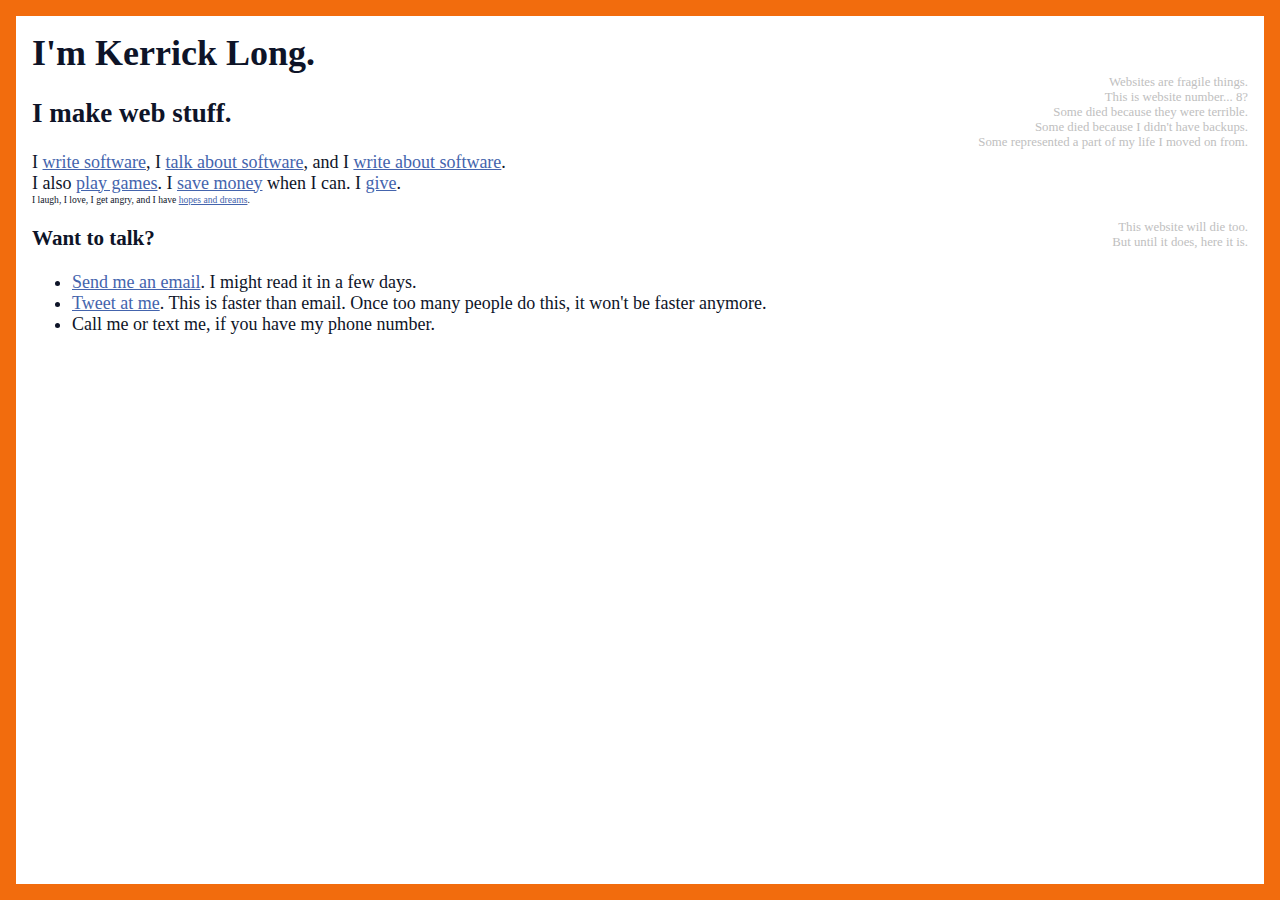
==== index.html @ 9453018b "First commit since losing the old version" ====
<html>
  <head>
    <meta charset="utf-8">
    <title>Kerrick Long</title>
    <style>
      * { box-sizing: border-box; }
      body { width: 100%; height: 100%; margin: 0; padding: 1rem; font: 18px serif; border: 1rem solid #F26C0D; color: #0e1428; display: flex; flex-direction: column; }
      a:link { color: #4464ad; }
      a:visited: { color: #2c0e37; }
      small { font-size: 0.6rem; display: block; }
      aside { font-size: 0.8rem; color: #c0c0c0; text-align: right; white-space: pre-line; order: 3; }
      header { order: 1; }
      main { order: 2; }
      @media (min-width: 768px) {
        body { display: block; }
        aside { float: right; max-width: 50%; }
      }
    </style>
  </head>
  <body>
    <aside>
      <p>
        Websites are fragile things.
        This is website number... 8?
        Some died because they were terrible.
        Some died because I didn't have backups.
        Some represented a part of my life I moved on from.
      </p>
      
      <p>
        This website will die too.
        But until it does, here it is.
      </p>
    </aside>
    
    <header>
      <hgroup>
        <h1>I'm Kerrick Long.</h1> <h2>I make web stuff.</h2>
        I <a href="https://github.com/Kerrick">write software</a>, I <a href="https://speakerdeck.com/Kerrick">talk about software</a>, and I <a href="http://drive.secondstreet.com/author/kerrick/">write about software</a>.
      </hgroup>
      I also <a href="http://magic.wizards.com/">play games</a>. I <a href="https://www.bogleheads.org/wiki/Bogleheads%C2%AE_investment_philosophy">save money</a> when I can. I <a href="https://www.bbrfoundation.org/">give</a>.
      <small>
       I laugh, I love, I get angry, and I have <a href="http://hire.kerricklong.com/">hopes and dreams</a>.
      </small>
    </header>
    
    <main>
      <h3>Want to talk?</h3>
      <ul>
        <li><a href="mailto:me@kerricklong.com">Send me an email</a>. I might read it in a few days.</li>
        <li><a href="https://twitter.com/KerrickLong">Tweet at me</a>. This is faster than email. Once too many people do this, it won't be faster anymore.</li>
        <li>Call me or text me, if you have my phone number.</li>
      </ul>
    </main>
  </body>
</html>
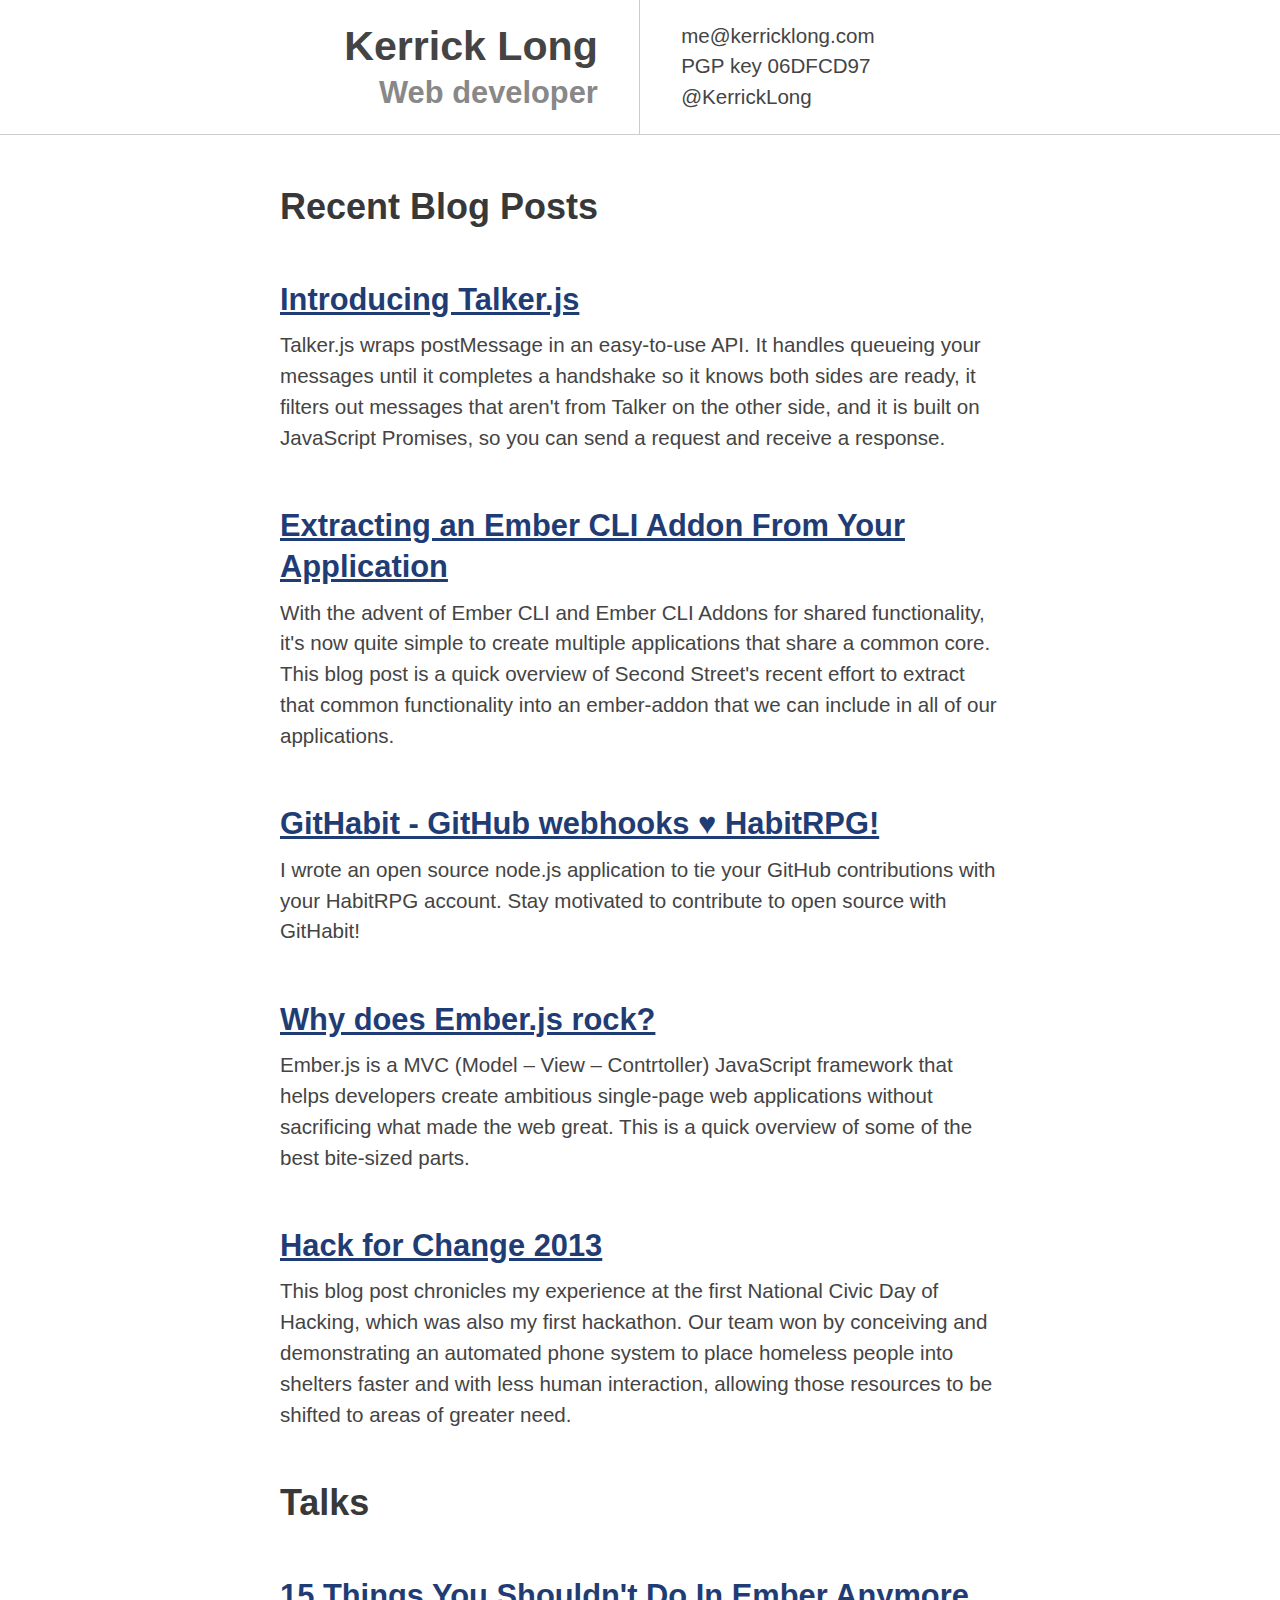
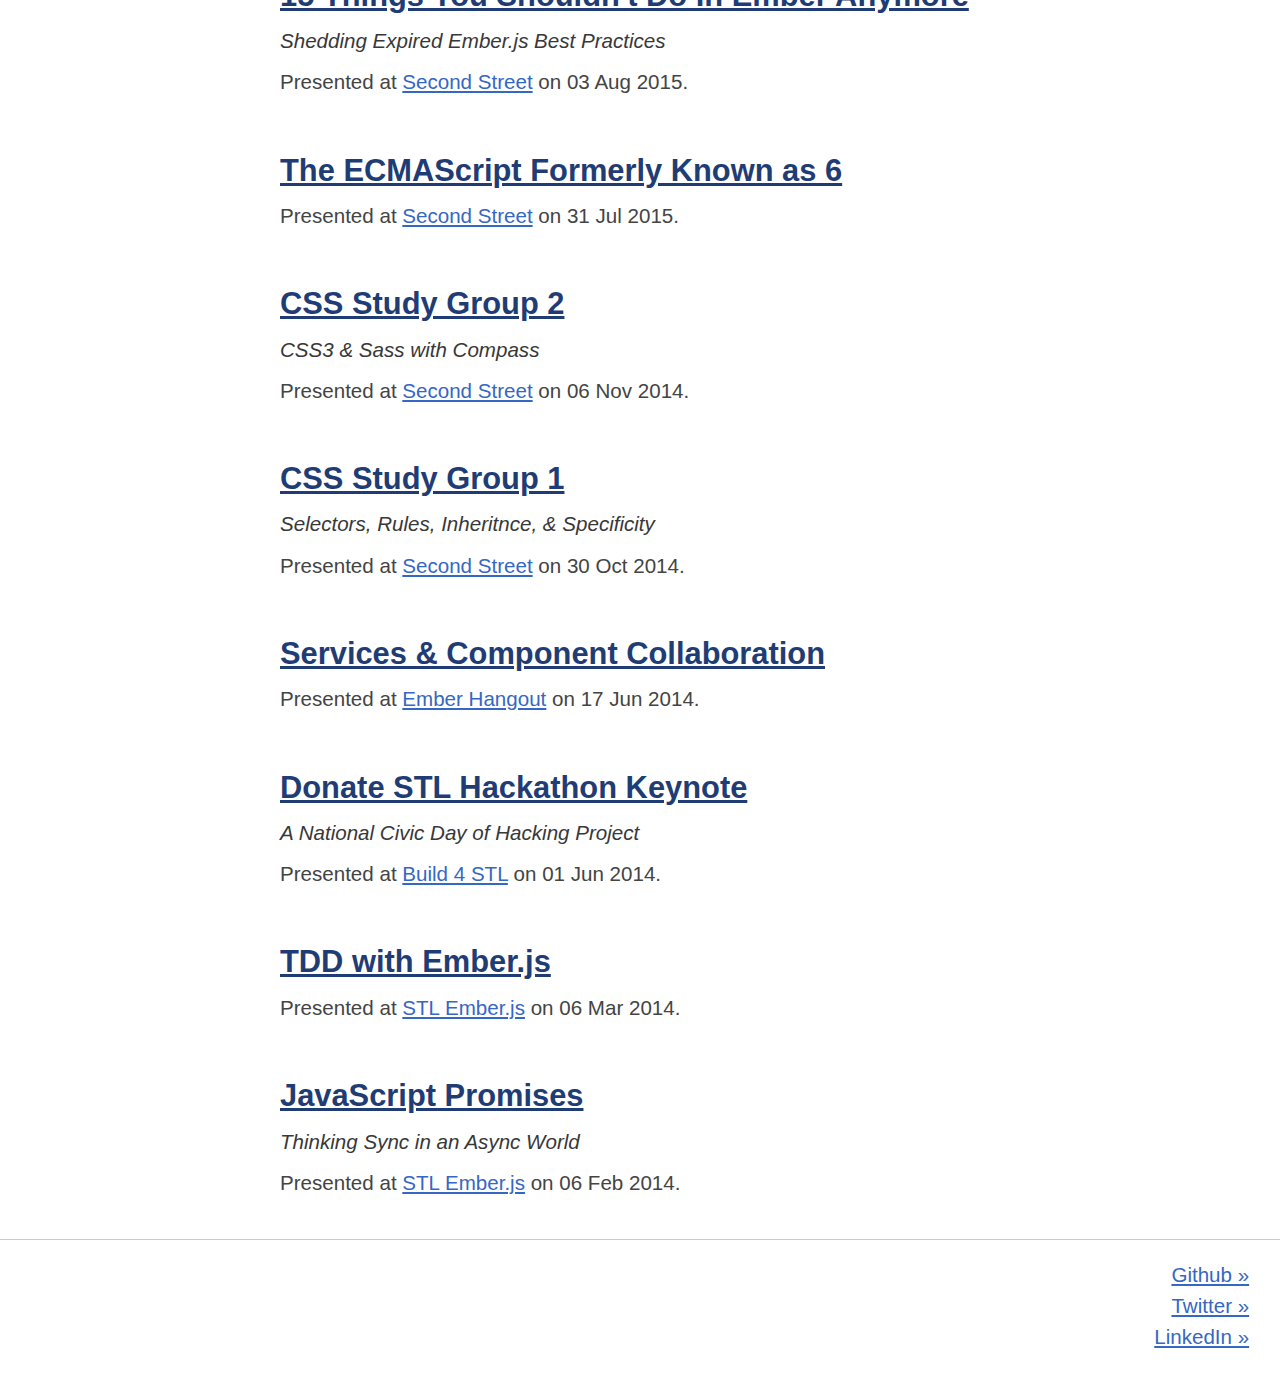
==== commit e25c4c93: "restore from wayback machine" ====
--- a/index.html
+++ b/index.html
@@ -1,56 +1,184 @@
+<!DOCTYPE html>
 <html>
   <head>
+    <title>Home - Kerrick Long</title>
     <meta charset="utf-8">
-    <title>Kerrick Long</title>
-    <style>
-      * { box-sizing: border-box; }
-      body { width: 100%; height: 100%; margin: 0; padding: 1rem; font: 18px serif; border: 1rem solid #F26C0D; color: #0e1428; display: flex; flex-direction: column; }
-      a:link { color: #4464ad; }
-      a:visited: { color: #2c0e37; }
-      small { font-size: 0.6rem; display: block; }
-      aside { font-size: 0.8rem; color: #c0c0c0; text-align: right; white-space: pre-line; order: 3; }
-      header { order: 1; }
-      main { order: 2; }
-      @media (min-width: 768px) {
-        body { display: block; }
-        aside { float: right; max-width: 50%; }
-      }
-    </style>
+
+    <meta name="viewport" content="width=device-width, initial-scale=1">
+    <link href="/css/style.css" rel="stylesheet" type="text/css">
   </head>
   <body>
-    <aside>
-      <p>
-        Websites are fragile things.
-        This is website number... 8?
-        Some died because they were terrible.
-        Some died because I didn't have backups.
-        Some represented a part of my life I moved on from.
-      </p>
+    <header id="masthead" class="vcard"> <!-- http://microformats.org/wiki/hcard -->
+      <hgroup>
+        <h1>
+          <a href="https://kerricklong.com/" class="url fn">Kerrick Long</a>
+        </h1>
+        <h2 class="tagline">Web developer</h2>
+      </hgroup>
+      <section id="contact">
+        <a href="mailto:me@kerricklong.com" class="email">me@kerricklong.com</a>
+        <a href="./06DFCD97.asc" class="key">PGP key 06DFCD97</a>
+        <a href="https://twitter.com/KerrickLong" class="url">@KerrickLong</a>
+      </section>
+    </header>
+    <section id="blog-posts">
+  <header>
+    <h2>Recent Blog Posts</h2>
+  </header>
+  
+    
+  
+    
+  
+    
+      <h3><a href="http://drive.secondstreet.com/introducing-talker/">Introducing Talker.js</a></h3>
+      <p>Talker.js wraps postMessage in an easy-to-use API. It handles queueing your messages until it completes a handshake so it knows both sides are ready, it filters out messages that aren't from Talker on the other side, and it is built on JavaScript Promises, so you can send a request and receive a response.</p>
+    
+  
+    
+      <h3><a href="http://drive.secondstreet.com/extracting-an-ember-cli-addon-from-your-application/">Extracting an Ember CLI Addon From Your Application</a></h3>
+      <p>With the advent of Ember CLI and Ember CLI Addons for shared functionality, it's now quite simple to create multiple applications that share a common core. This blog post is a quick overview of Second Street's recent effort to extract that common functionality into an ember-addon that we can include in all of our applications.</p>
+    
+  
+    
+      <h3><a href="/articles/githabit.html">GitHabit - GitHub webhooks &#9829; HabitRPG!</a></h3>
+      <p>I wrote an open source node.js application to tie your GitHub contributions with your HabitRPG account. Stay motivated to contribute to open source with GitHabit!</p>
+    
+  
+    
+      <h3><a href="/articles/why-ember-js-rocks.html">Why does Ember.js rock?</a></h3>
+      <p>Ember.js is a MVC (Model &ndash; View &ndash; Contrtoller) JavaScript framework that helps developers create ambitious single-page web applications without sacrificing what made the web great. This is a quick overview of some of the best bite-sized parts.</p>
+    
+  
+    
+      <h3><a href="/articles/hack-for-change-2013.html">Hack for Change 2013</a></h3>
+      <p>This blog post chronicles my experience at the first National Civic Day of Hacking, which was also my first hackathon. Our team won by conceiving and demonstrating an automated phone system to place homeless people into shelters faster and with less human interaction, allowing those resources to be shifted to areas of greater need.</p>
+    
+  
+</section>
+<section id="talks">
+  <header>
+    <h2>Talks</h2>
+  </header>
+  
       
-      <p>
-        This website will die too.
-        But until it does, here it is.
-      </p>
-    </aside>
+          <h3><a href="https://speakerdeck.com/kerrick/15-things-you-shouldnt-do-in-ember-anymore">15 Things You Shouldn't Do In Ember Anymore</a></h3>
+          
+          <h4 class="subtitle">Shedding Expired Ember.js Best Practices</h4>
+          
+        <p>
+          Presented
+      
+          at <a href="http://secondstreet.com/">Second Street</a>
+          on 03 Aug 2015.
+        </p>
+  
+      
+          <h3><a href="https://speakerdeck.com/kerrick/the-ecmascript-formerly-known-as-6">The ECMAScript Formerly Known as 6</a></h3>
+          
+        <p>
+          Presented
+      
+          at <a href="http://secondstreet.com/">Second Street</a>
+          on 31 Jul 2015.
+        </p>
+  
+      
+          <h3><a href="https://speakerdeck.com/kerrick/css-study-group-2">CSS Study Group 2</a></h3>
+          
+          <h4 class="subtitle">CSS3 & Sass with Compass</h4>
+          
+        <p>
+          Presented
+      
+          at <a href="http://secondstreet.com/">Second Street</a>
+          on 06 Nov 2014.
+        </p>
+  
+      
+          <h3><a href="https://speakerdeck.com/kerrick/css-study-group-1">CSS Study Group 1</a></h3>
+          
+          <h4 class="subtitle">Selectors, Rules, Inheritnce, & Specificity</h4>
+          
+        <p>
+          Presented
+      
+          at <a href="http://secondstreet.com/">Second Street</a>
+          on 30 Oct 2014.
+        </p>
+  
+      
+          <h3><a href="https://www.youtube.com/watch?v=_VpQ6UmucOc">Services & Component Collaboration</a></h3>
+          
+        <p>
+          Presented
+      
+          at <a href="https://www.youtube.com/user/emberjshangout">Ember Hangout</a>
+          on 17 Jun 2014.
+        </p>
+  
+      
+          <h3><a href="https://speakerdeck.com/kerrick/donate-stl-number-build4stl-hackathon-keynote">Donate STL Hackathon Keynote</a></h3>
+          
+          <h4 class="subtitle">A National Civic Day of Hacking Project</h4>
+          
+        <p>
+          Presented
+      
+          at <a href="http://web.archive.org/web/20141203075117/http://buildforstl.org/2014/06/01/donatestl-wins/">Build 4 STL</a>
+          on 01 Jun 2014.
+        </p>
+  
+      
+          <h3><a href="https://speakerdeck.com/kerrick/tdd-with-ember-dot-js">TDD with Ember.js</a></h3>
+          
+        <p>
+          Presented
+      
+          at <a href="http://wayback.archive.org/web/20160417225922/https://www.meetup.com/STLEmber/events/159912472/">STL Ember.js</a>
+          on 06 Mar 2014.
+        </p>
+  
+      
+          <h3><a href="/talks/javascript-promises-thinking-sync-in-an-async-world.html">JavaScript Promises</a></h3>
+          
+          <h4 class="subtitle">Thinking Sync in an Async World</h4>
+          
+        <p>
+          Presented
+      
+          at <a href="http://wayback.archive.org/web/20160417225934/http://www.meetup.com/STLEmber/events/159285352/">STL Ember.js</a>
+          on 06 Feb 2014.
+        </p>
+  
+</section>
+
+
+    <footer>
+      <nav>
+        <ul>
+          <li>
+            <a href="https://github.com/Kerrick">Github</a>
+          </li>
+          <li>
+            <a href="https://twitter.com/KerrickLong">Twitter</a>
+          </li>
+          <li>
+            <a href="https://linkedin.com/in/KerrickLong">LinkedIn</a>
+          </li>
+          
+        </ul>
+      </nav>
+    </footer>
     
-    <header>
-      <hgroup>
-        <h1>I'm Kerrick Long.</h1> <h2>I make web stuff.</h2>
-        I <a href="https://github.com/Kerrick">write software</a>, I <a href="https://speakerdeck.com/Kerrick">talk about software</a>, and I <a href="http://drive.secondstreet.com/author/kerrick/">write about software</a>.
-      </hgroup>
-      I also <a href="http://magic.wizards.com/">play games</a>. I <a href="https://www.bogleheads.org/wiki/Bogleheads%C2%AE_investment_philosophy">save money</a> when I can. I <a href="https://www.bbrfoundation.org/">give</a>.
-      <small>
-       I laugh, I love, I get angry, and I have <a href="http://hire.kerricklong.com/">hopes and dreams</a>.
-      </small>
-    </header>
+        <script>
+          (function(i,s,o,g,r,a,m){i['GoogleAnalyticsObject']=r;i[r]=i[r]||function(){
+            (i[r].q=i[r].q||[]).push(arguments)},i[r].l=1*new Date();a=s.createElement(o),
+            m=s.getElementsByTagName(o)[0];a.async=1;a.src=g;m.parentNode.insertBefore(a,m)
+          })(window,document,'script','//www.google-analytics.com/analytics.js','ga');
+          ga('create', 'UA-5594479-3', 'kerricklong.com');
+          ga('send', 'pageview');
+        </script>
     
-    <main>
-      <h3>Want to talk?</h3>
-      <ul>
-        <li><a href="mailto:me@kerricklong.com">Send me an email</a>. I might read it in a few days.</li>
-        <li><a href="https://twitter.com/KerrickLong">Tweet at me</a>. This is faster than email. Once too many people do this, it won't be faster anymore.</li>
-        <li>Call me or text me, if you have my phone number.</li>
-      </ul>
-    </main>
   </body>
 </html>
--- a/css/style.css
+++ b/css/style.css
@@ -0,0 +1,837 @@
+/*! normalize.css v2.1.0 | MIT License | git.io/normalize */article,aside,details,figcaption,figure,footer,header,hgroup,main,nav,section,summary {
+ display:block
+}
+audio,canvas,video {
+ display:inline-block
+}
+audio:not([controls]) {
+ display:none;
+ height:0
+}
+[hidden] {
+ display:none
+}
+html {
+ font-family:sans-serif;
+ -webkit-text-size-adjust:100%;
+ -ms-text-size-adjust:100%
+}
+body {
+ margin:0
+}
+a:focus {
+ outline:thin dotted
+}
+a:active,a:hover {
+ outline:0
+}
+h1 {
+ font-size:2em;
+ margin:0.67em 0
+}
+abbr[title] {
+ border-bottom:1px dotted
+}
+b,strong {
+ font-weight:bold
+}
+dfn {
+ font-style:italic
+}
+hr {
+ -moz-box-sizing:content-box;
+ box-sizing:content-box;
+ height:0
+}
+mark {
+ background:#ff0;
+ color:#000
+}
+code,kbd,pre,samp {
+ font-family:monospace, serif;
+ font-size:1em
+}
+pre {
+ white-space:pre-wrap
+}
+q {
+ quotes:"\201C" "\201D" "\2018" "\2019"
+}
+small {
+ font-size:80%
+}
+sub,sup {
+ font-size:75%;
+ line-height:0;
+ position:relative;
+ vertical-align:baseline
+}
+sup {
+ top:-0.5em
+}
+sub {
+ bottom:-0.25em
+}
+img {
+ border:0
+}
+svg:not(:root) {
+ overflow:hidden
+}
+figure {
+ margin:0
+}
+fieldset {
+ border:1px solid #c0c0c0;
+ margin:0 2px;
+ padding:0.35em 0.625em 0.75em
+}
+legend {
+ border:0;
+ padding:0
+}
+button,input,select,textarea {
+ font-family:inherit;
+ font-size:100%;
+ margin:0
+}
+button,input {
+ line-height:normal
+}
+button,select {
+ text-transform:none
+}
+button,html input[type="button"],input[type="reset"],input[type="submit"] {
+ -webkit-appearance:button;
+ cursor:pointer
+}
+button[disabled],html input[disabled] {
+ cursor:default
+}
+input[type="checkbox"],input[type="radio"] {
+ box-sizing:border-box;
+ padding:0
+}
+input[type="search"] {
+ -webkit-appearance:textfield;
+ -moz-box-sizing:content-box;
+ -webkit-box-sizing:content-box;
+ box-sizing:content-box
+}
+input[type="search"]::-webkit-search-cancel-button,input[type="search"]::-webkit-search-decoration {
+ -webkit-appearance:none
+}
+button::-moz-focus-inner,input::-moz-focus-inner {
+ border:0;
+ padding:0
+}
+textarea {
+ overflow:auto;
+ vertical-align:top
+}
+table {
+ border-collapse:collapse;
+ border-spacing:0
+}
+* {
+ box-sizing:border-box
+}
+html {
+ font-size:112.5%
+}
+body {
+ font-size:18px;
+ font-size:1rem;
+ line-height:27px;
+ line-height:1.5rem;
+ font-family:"Oxygen","Helvetica Neue",Helvetica,Roboto,Arial,sans-serif;
+ color:#444;
+ background:#fff;
+ position:relative;
+ margin:0;
+ margin-top:27px;
+ margin-top:1.5rem
+}
+body>section {
+ max-width:432px;
+ max-width:24rem;
+ margin:0 auto
+}
+h1,h2,h3,h4,h5,h6 {
+ color:#383838;
+ font-family:"Oxygen","Helvetica Neue",Helvetica,Roboto,Arial,sans-serif;
+ font-weight:bold;
+ margin:0;
+ margin-bottom:9px;
+ margin-bottom:.5rem;
+ margin-top:45px;
+ margin-top:2.5rem
+}
+h1 a:link,h2 a:link,h3 a:link,h4 a:link,h5 a:link,h6 a:link {
+ color:#1f3d74
+}
+h1 a:visited,h2 a:visited,h3 a:visited,h4 a:visited,h5 a:visited,h6 a:visited {
+ color:#3a1f74
+}
+h1 a:hover,h2 a:hover,h3 a:hover,h4 a:hover,h5 a:hover,h6 a:hover {
+ color:#102650
+}
+h1 a:hover:visited,h2 a:hover:visited,h3 a:hover:visited,h4 a:hover:visited,h5 a:hover:visited,h6 a:hover:visited {
+ color:#241050
+}
+h1 {
+ line-height:45px;
+ line-height:2.5rem;
+ font-size:36px;
+ font-size:2rem
+}
+h2 {
+ line-height:36px;
+ line-height:2rem;
+ font-size:31.5px;
+ font-size:1.75rem
+}
+h3 {
+ line-height:36px;
+ line-height:2rem;
+ font-size:27px;
+ font-size:1.5rem
+}
+h4 {
+ font-size:22.5px;
+ font-size:1.25rem
+}
+h5 {
+ font-size:18px;
+ font-size:1rem
+}
+h6 {
+ font-size:18px;
+ font-size:1rem;
+ font-weight:normal;
+ font-style:italic
+}
+hr {
+ border:0;
+ border-bottom:1px solid #fff;
+ margin:0;
+ margin-top:45px;
+ margin-top:2.5rem;
+ margin-bottom:45px;
+ margin-bottom:2.5rem
+}
+p,ul,pre,iframe,blockquote {
+ margin:0;
+ margin-bottom:27px;
+ margin-bottom:1.5rem
+}
+pre,code {
+ font-family:"Bitstream Vera Sans Mono",Consolas,Courier,monospace;
+ border:1px dashed #ccc
+}
+code {
+ margin-top:-4.5px;
+ margin-top:-.25rem;
+ margin-bottom:-4.5px;
+ margin-bottom:-.25rem;
+ padding:4.5px;
+ padding:.25rem
+}
+ul {
+ padding:0;
+ padding-left:27px;
+ padding-left:1.5rem
+}
+ul li {
+ list-style-type:square
+}
+img {
+ max-width:100%
+}
+.embed {
+ display:block;
+ width:100%;
+ border:1px solid #ccc;
+ min-height:306px;
+ min-height:17rem;
+ overflow:hidden
+}
+.embed.slides {
+ min-height:432px;
+ min-height:24rem
+}
+.embed.video {
+ min-height:432px;
+ min-height:24rem
+}
+blockquote {
+ border-left:1px solid #ccc;
+ padding-left:18px;
+ padding-left:1rem
+}
+blockquote cite {
+ text-align:right;
+ display:block
+}
+blockquote cite:before {
+ content:"\2013 ";
+ margin-right:9px;
+ margin-right:.5rem
+}
+a:link {
+ color:#3567C4
+}
+a:visited {
+ color:#6235c4
+}
+a:hover {
+ color:#204fa6
+}
+a:hover:visited {
+ color:#4b20a6
+}
+a:active {
+ position:relative;
+ top:1px
+}
+a.social-hn {
+ color:#ff6600
+}
+abbr[title] {
+ cursor:help;
+ letter-spacing:1px;
+ text-decoration:none;
+ border:0
+}
+textarea {
+ display:block;
+ margin:1em 0
+}
+.pgp {
+ font-family:"Bitstream Vera Sans Mono",Consolas,Courier,monospace
+}
+.ascii-art {
+ font-family:Menlo, Consolas, monospace
+}
+button,input[type="submit"] {
+ border:1px solid #a8a8a8;
+ border-radius:3px;
+ box-shadow:inset 0 1px 0 0 #f2f2f2;
+ color:#333;
+ display:inline-block;
+ font-size:inherit;
+ font-weight:bold;
+ background-color:#ccc;
+ background-image:-webkit-linear-gradient(#ccc,#b0b0b0);
+ background-image:linear-gradient(#ccc,#b0b0b0);
+ padding:7px 18px;
+ text-decoration:none;
+ text-shadow:0 1px 0 #d6d6d6;
+ background-clip:padding-box;
+ border:1px solid #b0a0a0;
+ border-radius:3px;
+ box-shadow:inset 0 1px 0 0 #f2f2f2;
+ color:#333;
+ display:inline-block;
+ font-size:inherit;
+ font-weight:bold;
+ background-color:#ccc;
+ background-image:-webkit-linear-gradient(#ccc,#b7a9a9);
+ background-image:linear-gradient(#ccc,#b7a9a9);
+ padding:7px 18px;
+ text-decoration:none;
+ text-shadow:0 1px 0 #dad2d2;
+ background-clip:padding-box;
+ font-family:"Helvetica Neue",Helvetica,Roboto,Arial,sans-serif;
+ font-size:0.8em;
+ font-weight:normal
+}
+button:hover:not(:disabled),input[type="submit"]:hover:not(:disabled) {
+ box-shadow:inset 0 1px 0 0 #d9d9d9;
+ cursor:pointer;
+ background-color:#bfbfbf;
+ background-image:-webkit-linear-gradient(#bfbfbf,#a8a8a8);
+ background-image:linear-gradient(#bfbfbf,#a8a8a8)
+}
+button:active:not(:disabled),button:focus:not(:disabled),input[type="submit"]:active:not(:disabled),input[type="submit"]:focus:not(:disabled) {
+ border:1px solid #a8a8a8;
+ box-shadow:inset 0 0 8px 4px #a1a1a1,inset 0 0 8px 4px #a1a1a1
+}
+button:hover:not(:disabled),input[type="submit"]:hover:not(:disabled) {
+ box-shadow:inset 0 1px 0 0 #d9d9d9;
+ cursor:pointer;
+ background-color:#bfbfbf;
+ background-image:-webkit-linear-gradient(#bfbfbf,#afa1a1);
+ background-image:linear-gradient(#bfbfbf,#afa1a1)
+}
+button:active:not(:disabled),button:focus:not(:disabled),input[type="submit"]:active:not(:disabled),input[type="submit"]:focus:not(:disabled) {
+ border:1px solid #b0a0a0;
+ box-shadow:inset 0 0 8px 4px #a79a9a,inset 0 0 8px 4px #a79a9a
+}
+button:disabled,input[type="submit"]:disabled {
+ opacity:0.5;
+ cursor:not-allowed
+}
+pre {
+ overflow-x:auto;
+ padding:9px;
+ padding:.5rem;
+ font-size:13.5px;
+ font-size:.75rem;
+ line-height:18px;
+ line-height:1rem;
+ white-space:pre
+}
+pre code {
+ border:none
+}
+label {
+ display:block
+}
+textarea {
+ display:block;
+ width:100%
+}
+.subtitle {
+ margin-top:0;
+ font-weight:normal;
+ font-style:italic;
+ font-size:1em
+}
+#masthead {
+ text-align:center
+}
+#masthead h1,#masthead h2 {
+ margin:0
+}
+#masthead a {
+ text-decoration:none;
+ color:#444;
+ border:0
+}
+#masthead .tagline {
+ color:#888;
+ font-size:27px;
+ font-size:1.5rem
+}
+#contact {
+ border-top:1px solid #ccc;
+ border-bottom:1px solid #ccc;
+ margin-top:27px;
+ margin-top:1.5rem;
+ padding-top:18px;
+ padding-top:1rem;
+ padding-bottom:18px;
+ padding-bottom:1rem
+}
+#contact address {
+ font-style:normal;
+ margin-bottom:9px;
+ margin-bottom:.5rem
+}
+#contact address .street-address,#contact address .extended-address,#contact address br,#contact address .postal-code {
+ display:none
+}
+#contact .email,#contact .tel,#contact .url {
+ display:block
+}
+body>section {
+ padding-left:9px;
+ padding-left:.5rem;
+ padding-right:9px;
+ padding-right:.5rem
+}
+#meta {
+ color:#888;
+ font-size:80%;
+ text-align:center
+}
+#meta>* {
+ display:inline
+}
+#meta>*:after {
+ content:" \2022 "
+}
+#meta>*:last-child:after {
+ content:""
+}
+footer {
+ background:#fff;
+ margin:0;
+ padding:18px;
+ padding:1rem;
+ margin-top:36px;
+ margin-top:2rem;
+ position:relative;
+ top:-1px;
+ border-top:1px solid #ccc
+}
+footer ul {
+ margin:0;
+ padding:0
+}
+footer li {
+ list-style:none;
+ text-align:right;
+ padding:0;
+ padding-left:9px;
+ padding-left:.5rem;
+ padding-right:9px;
+ padding-right:.5rem
+}
+footer a:after {
+ content:" \00BB"
+}
+@media screen and (min-width: 48em) {
+ html {
+  font-size:128.57143%
+ }
+ body>section {
+  max-width:648px;
+  max-width:36rem
+ }
+}
+@media screen and (min-width: 36em) {
+ body {
+  margin:0
+ }
+ #masthead {
+  border-bottom:1px solid #ccc
+ }
+ #masthead:after {
+  content:"";
+  display:table;
+  clear:both
+ }
+ #masthead>hgroup {
+  float:left;
+  text-align:right;
+  width:50%;
+  padding-bottom:18px;
+  padding-bottom:1rem;
+  padding-right:36px;
+  padding-right:2rem;
+  padding-top:18px;
+  padding-top:1rem;
+  border-right:1px solid #ccc
+ }
+ #contact {
+  float:right;
+  text-align:left;
+  width:50%;
+  margin-top:0;
+  padding-left:36px;
+  padding-left:2rem;
+  border:0
+ }
+}
+@media print {
+ body {
+  font-size:10pt
+ }
+ a {
+  color:#444 !important
+ }
+ a:after {
+  content:" <" attr(href) ">";
+  font-family:"Bitstream Vera Sans Mono",Consolas,Courier,monospace;
+  font-weight:normal
+ }
+ #masthead {
+  text-align:left;
+  padding-left:25%;
+  border-bottom:1px solid #ccc
+ }
+ #masthead h1,#masthead .tagline {
+  display:inline;
+  font-size:1.75em;
+  color:#383838
+ }
+ #masthead h1:after {
+  content:" \2014 "
+ }
+ #masthead #contact {
+  border:0;
+  padding:0
+ }
+ #masthead #contact:after {
+  content:"";
+  display:table;
+  clear:both
+ }
+ #masthead #contact>* {
+  margin:0;
+  float:left;
+  width:33.33333%
+ }
+ body>section {
+  border:0;
+  padding-left:25%
+ }
+ body>section>header {
+  width:25%;
+  box-sizing:border-box;
+  padding-right:2em;
+  margin-left:-25%;
+  position:absolute;
+  text-align:right
+ }
+ body>section>header h2 {
+  margin:0
+ }
+ body>section article h3 {
+  margin-top:0
+ }
+ #availability,footer {
+  display:none
+ }
+ #skills:after {
+  content:"";
+  display:table;
+  clear:both
+ }
+ #skills article {
+  width:33.33333%;
+  float:left
+ }
+ #projects article,#work-history article {
+  page-break-inside:avoid
+ }
+ #masthead a,#skills a,.company a {
+  border:0;
+  text-decoration:none
+ }
+ #masthead a:after,#skills a:after,.company a:after {
+  display:none
+ }
+}
+@font-face {
+ font-family:'Oxygen';
+ src:url("/web/20160428111653im_/https://kerricklong.com/css/oxygen-bold-webfont.eot");
+ src:url("/web/20160428111653im_/https://kerricklong.com/css/oxygen-bold-webfont.eot#iefix") format("embedded-opentype"),url("/web/20160428111653im_/https://kerricklong.com/css/oxygen-bold-webfont.woff") format("woff"),url("/web/20160428111653im_/https://kerricklong.com/css/oxygen-bold-webfont.ttf") format("truetype"),url("/web/20160428111653im_/https://kerricklong.com/css/oxygen-bold-webfont.svg#oxygenbold") format("svg");
+ font-weight:bold;
+ font-style:normal
+}
+@font-face {
+ font-family:'Oxygen';
+ src:url("/web/20160428111653im_/https://kerricklong.com/css/oxygen-webfont.eot");
+ src:url("/web/20160428111653im_/https://kerricklong.com/css/oxygen-webfont.eot#iefix") format("embedded-opentype"),url("/web/20160428111653im_/https://kerricklong.com/css/oxygen-webfont.woff") format("woff"),url("/web/20160428111653im_/https://kerricklong.com/css/oxygen-webfont.ttf") format("truetype"),url("/web/20160428111653im_/https://kerricklong.com/css/oxygen-webfont.svg#oxygenregular") format("svg");
+ font-weight:normal;
+ font-style:normal
+}
+.highlight {
+ background:#ffffff
+}
+.highlight .c {
+ color:#999988;
+ font-style:italic
+}
+.highlight .err {
+ color:#a61717;
+ background-color:#e3d2d2
+}
+.highlight .k {
+ font-weight:bold
+}
+.highlight .o {
+ font-weight:bold
+}
+.highlight .cm {
+ color:#999988;
+ font-style:italic
+}
+.highlight .cp {
+ color:#999999;
+ font-weight:bold
+}
+.highlight .c1 {
+ color:#999988;
+ font-style:italic
+}
+.highlight .cs {
+ color:#999999;
+ font-weight:bold;
+ font-style:italic
+}
+.highlight .gd {
+ color:#000000;
+ background-color:#fdd
+}
+.highlight .gd .x {
+ color:#000000;
+ background-color:#faa
+}
+.highlight .ge {
+ font-style:italic
+}
+.highlight .gr {
+ color:#a00
+}
+.highlight .gh {
+ color:#999
+}
+.highlight .gi {
+ color:#000000;
+ background-color:#dfd
+}
+.highlight .gi .x {
+ color:#000000;
+ background-color:#afa
+}
+.highlight .go {
+ color:#888
+}
+.highlight .gp {
+ color:#555
+}
+.highlight .gs {
+ font-weight:bold
+}
+.highlight .gu {
+ color:#aaa
+}
+.highlight .gt {
+ color:#a00
+}
+.highlight .kc {
+ font-weight:bold
+}
+.highlight .kd {
+ font-weight:bold
+}
+.highlight .kp {
+ font-weight:bold
+}
+.highlight .kr {
+ font-weight:bold
+}
+.highlight .kt {
+ color:#445588;
+ font-weight:bold
+}
+.highlight .m {
+ color:#099
+}
+.highlight .s {
+ color:#d14
+}
+.highlight .na {
+ color:teal
+}
+.highlight .nb {
+ color:#0086B3
+}
+.highlight .nc {
+ color:#445588;
+ font-weight:bold
+}
+.highlight .no {
+ color:teal
+}
+.highlight .ni {
+ color:purple
+}
+.highlight .ne {
+ color:#990000;
+ font-weight:bold
+}
+.highlight .nf {
+ color:#990000;
+ font-weight:bold
+}
+.highlight .nn {
+ color:#555
+}
+.highlight .nt {
+ color:navy
+}
+.highlight .nv {
+ color:teal
+}
+.highlight .ow {
+ font-weight:bold
+}
+.highlight .w {
+ color:#bbb
+}
+.highlight .mf {
+ color:#099
+}
+.highlight .mh {
+ color:#099
+}
+.highlight .mi {
+ color:#099
+}
+.highlight .mo {
+ color:#099
+}
+.highlight .sb {
+ color:#d14
+}
+.highlight .sc {
+ color:#d14
+}
+.highlight .sd {
+ color:#d14
+}
+.highlight .s2 {
+ color:#d14
+}
+.highlight .se {
+ color:#d14
+}
+.highlight .sh {
+ color:#d14
+}
+.highlight .si {
+ color:#d14
+}
+.highlight .sx {
+ color:#d14
+}
+.highlight .sr {
+ color:#009926
+}
+.highlight .s1 {
+ color:#d14
+}
+.highlight .ss {
+ color:#990073
+}
+.highlight .bp {
+ color:#999
+}
+.highlight .vc {
+ color:teal
+}
+.highlight .vg {
+ color:teal
+}
+.highlight .vi {
+ color:teal
+}
+.highlight .il {
+ color:#099
+}
+html.embedded {
+ padding:0 1em
+}
+.hover-zoom {
+ position:fixed;
+ max-height:360px;
+ width:auto;
+ box-shadow:0px 3px 10px rgba(0,0,0,0.4);
+ border:4px solid black;
+ border-radius:8px
+}
+/*# sourceMappingURL=style.css.map */
+
+/*
+     FILE ARCHIVED ON 11:16:53 Apr 28, 2016 AND RETRIEVED FROM THE
+     INTERNET ARCHIVE ON 21:06:57 Jul 22, 2017.
+     JAVASCRIPT APPENDED BY WAYBACK MACHINE, COPYRIGHT INTERNET ARCHIVE.
+
+     ALL OTHER CONTENT MAY ALSO BE PROTECTED BY COPYRIGHT (17 U.S.C.
+     SECTION 108(a)(3)).
+*/
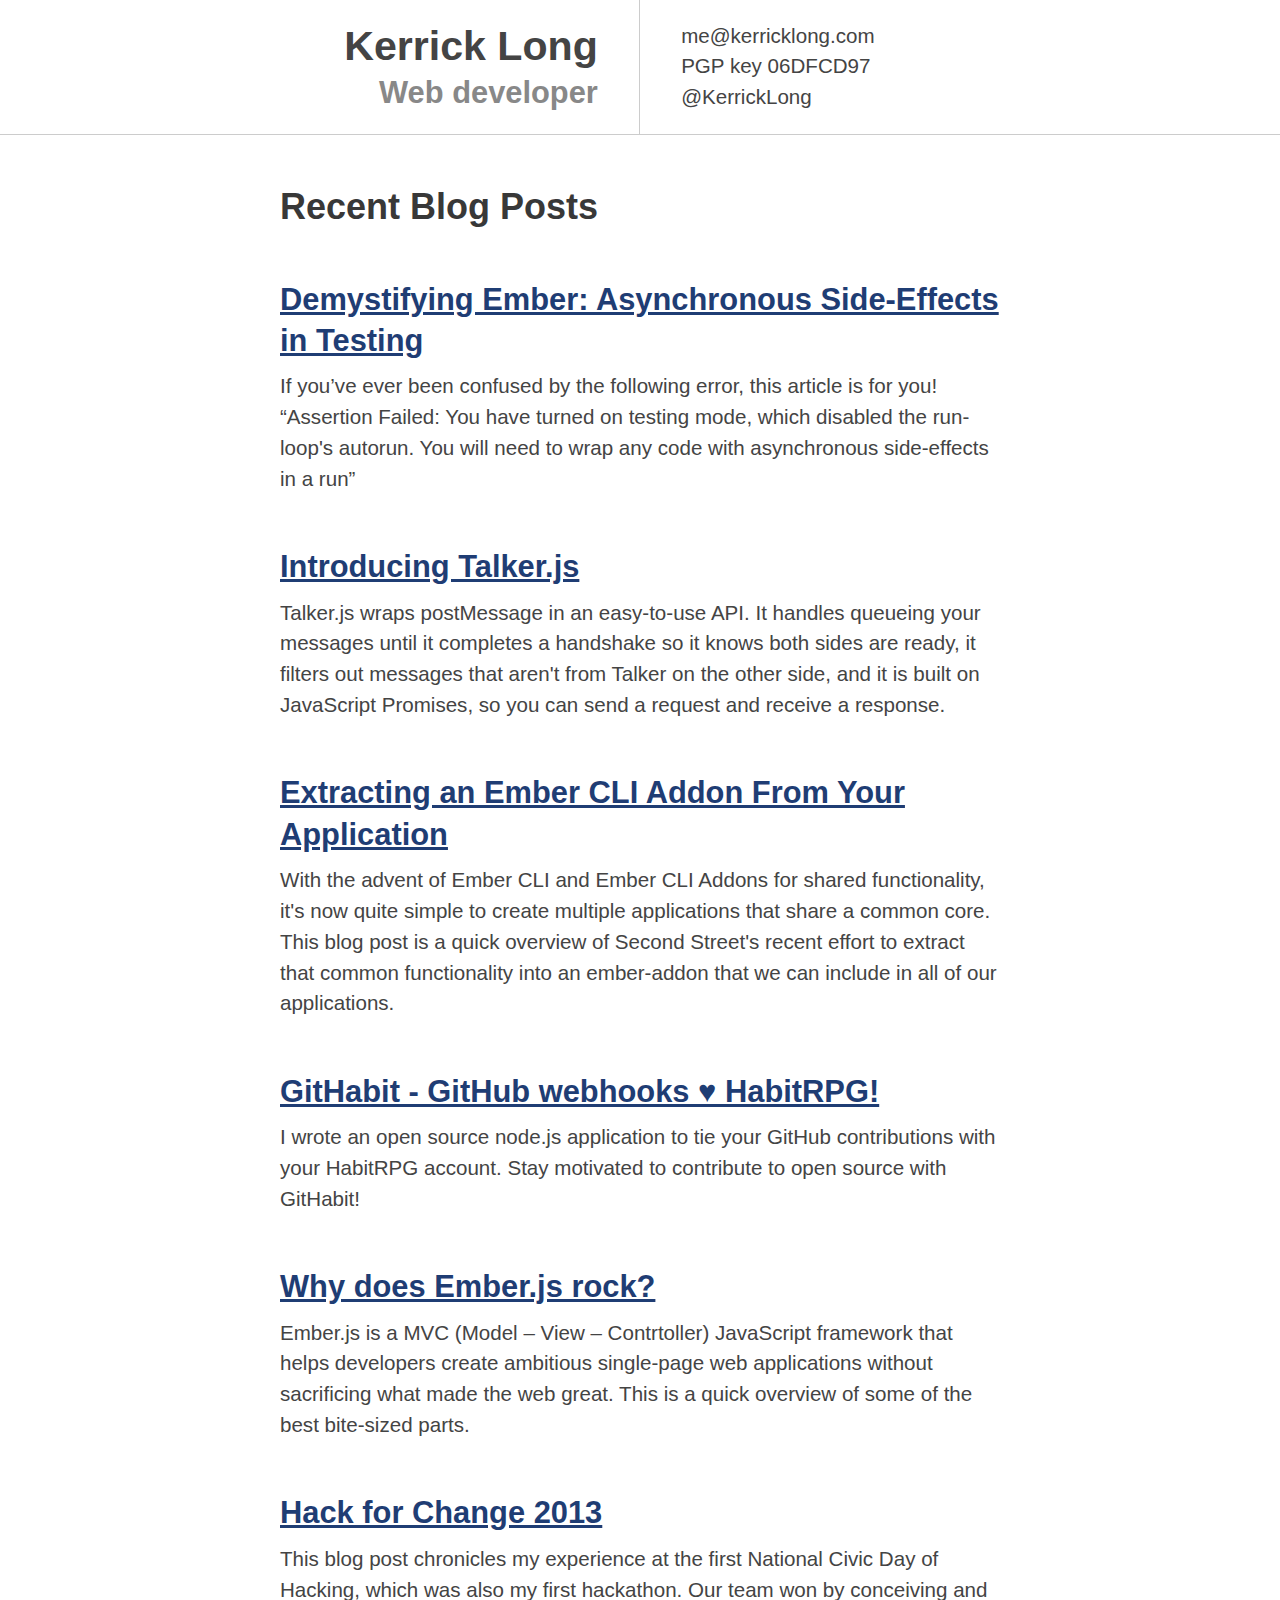
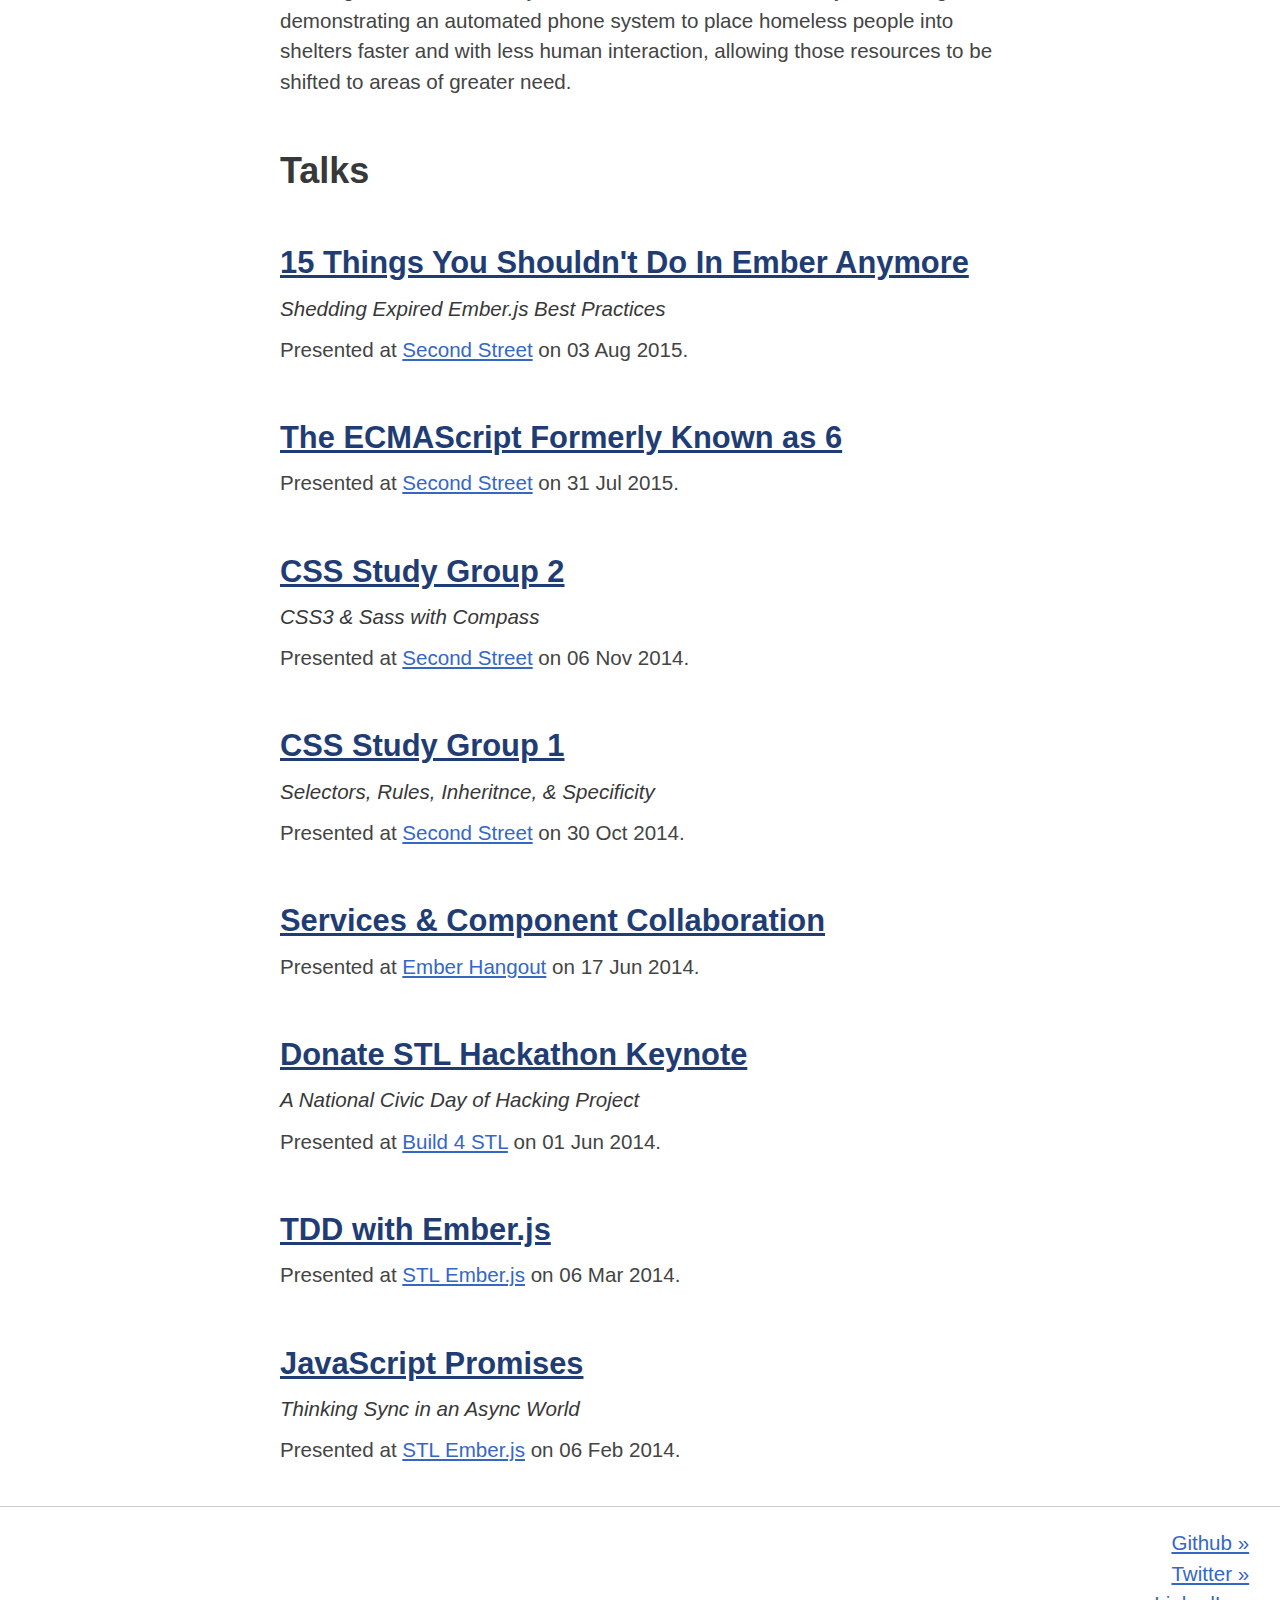
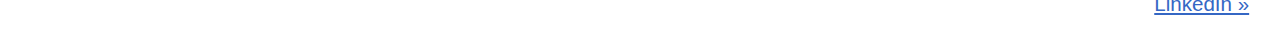
==== commit 16eae403: "Add link to Drive article" ====
--- a/index.html
+++ b/index.html
@@ -28,6 +28,11 @@
   
     
   
+    
+  
+    
+      <h3><a href="http://drive.secondstreet.com/demystifying-ember-asynchronous-side-effects-in-testing/">Demystifying Ember: Asynchronous Side-Effects in Testing</a></h3>
+      <p>If you&rsquo;ve ever been confused by the following error, this article is for you! &ldquo;Assertion Failed: You have turned on testing mode, which disabled the run-loop's autorun. You will need to wrap any code with asynchronous side-effects in a run&rdquo;</p>
     
   
     
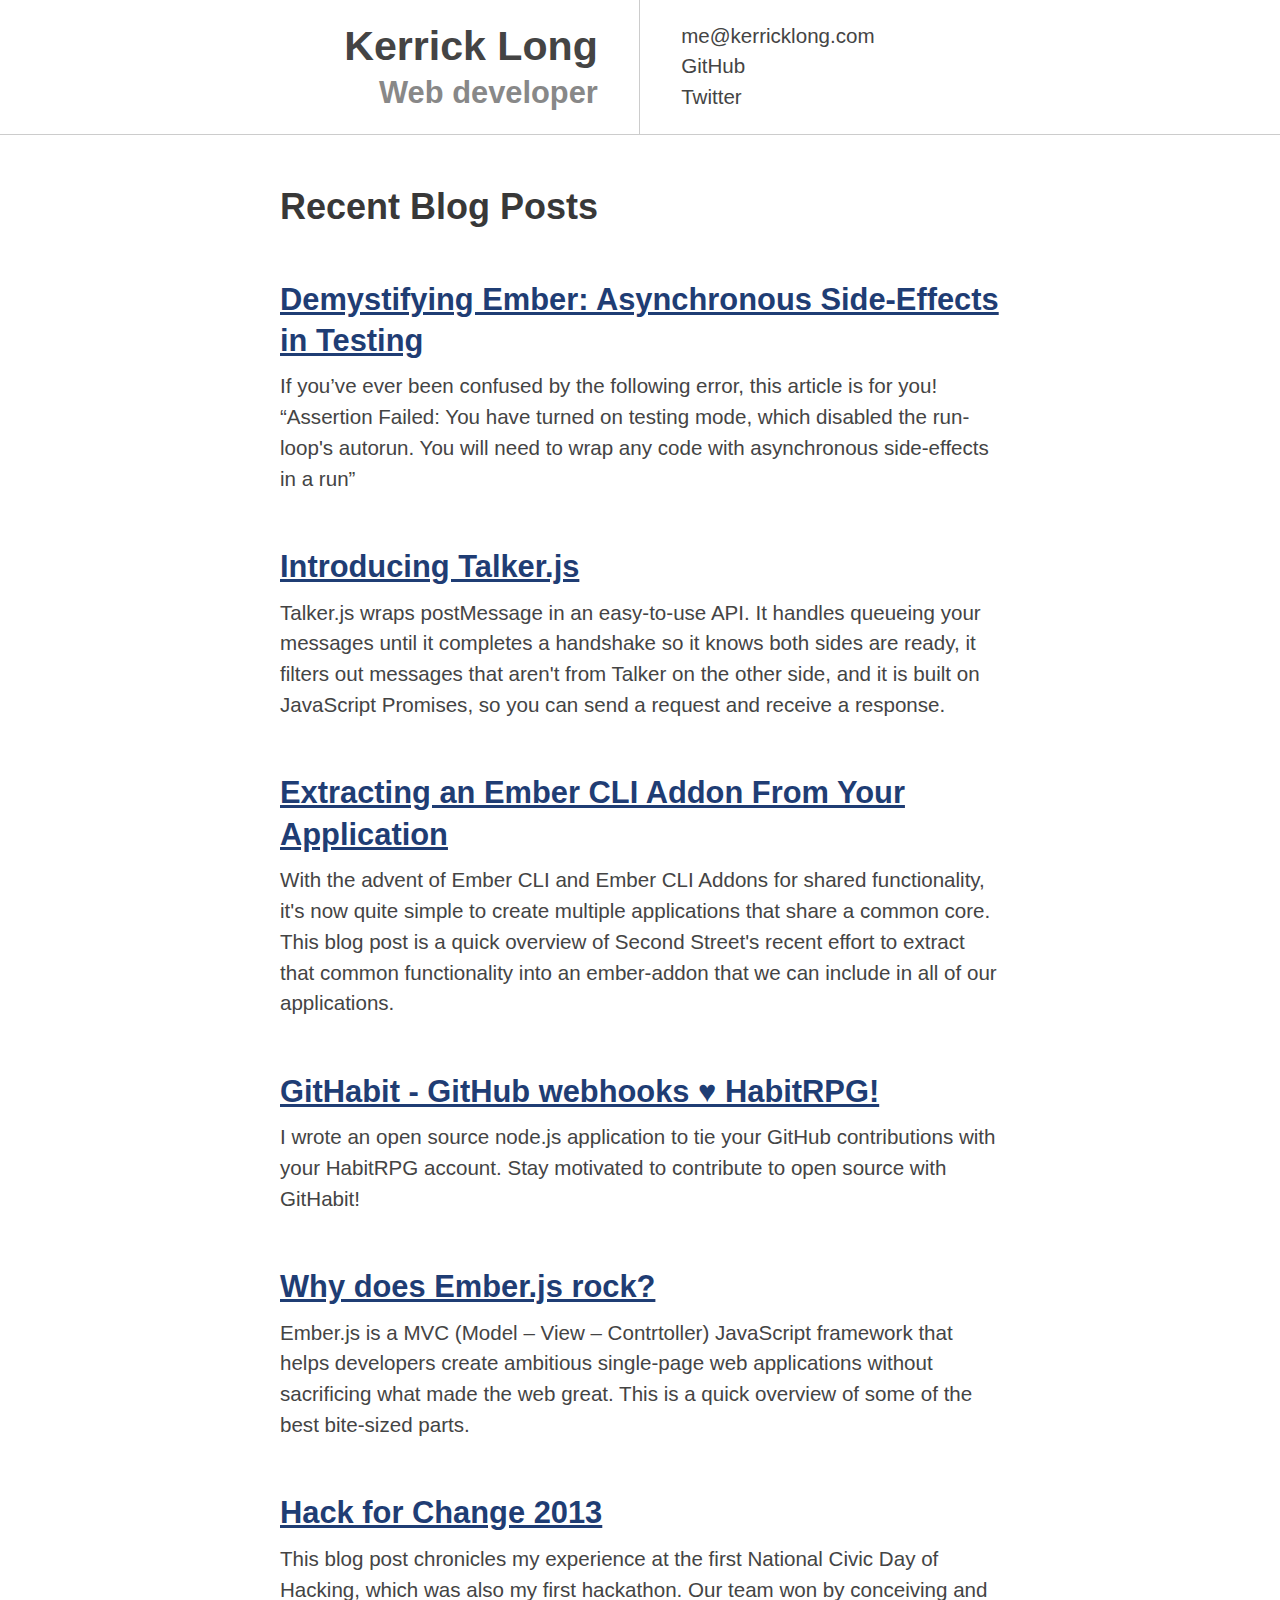
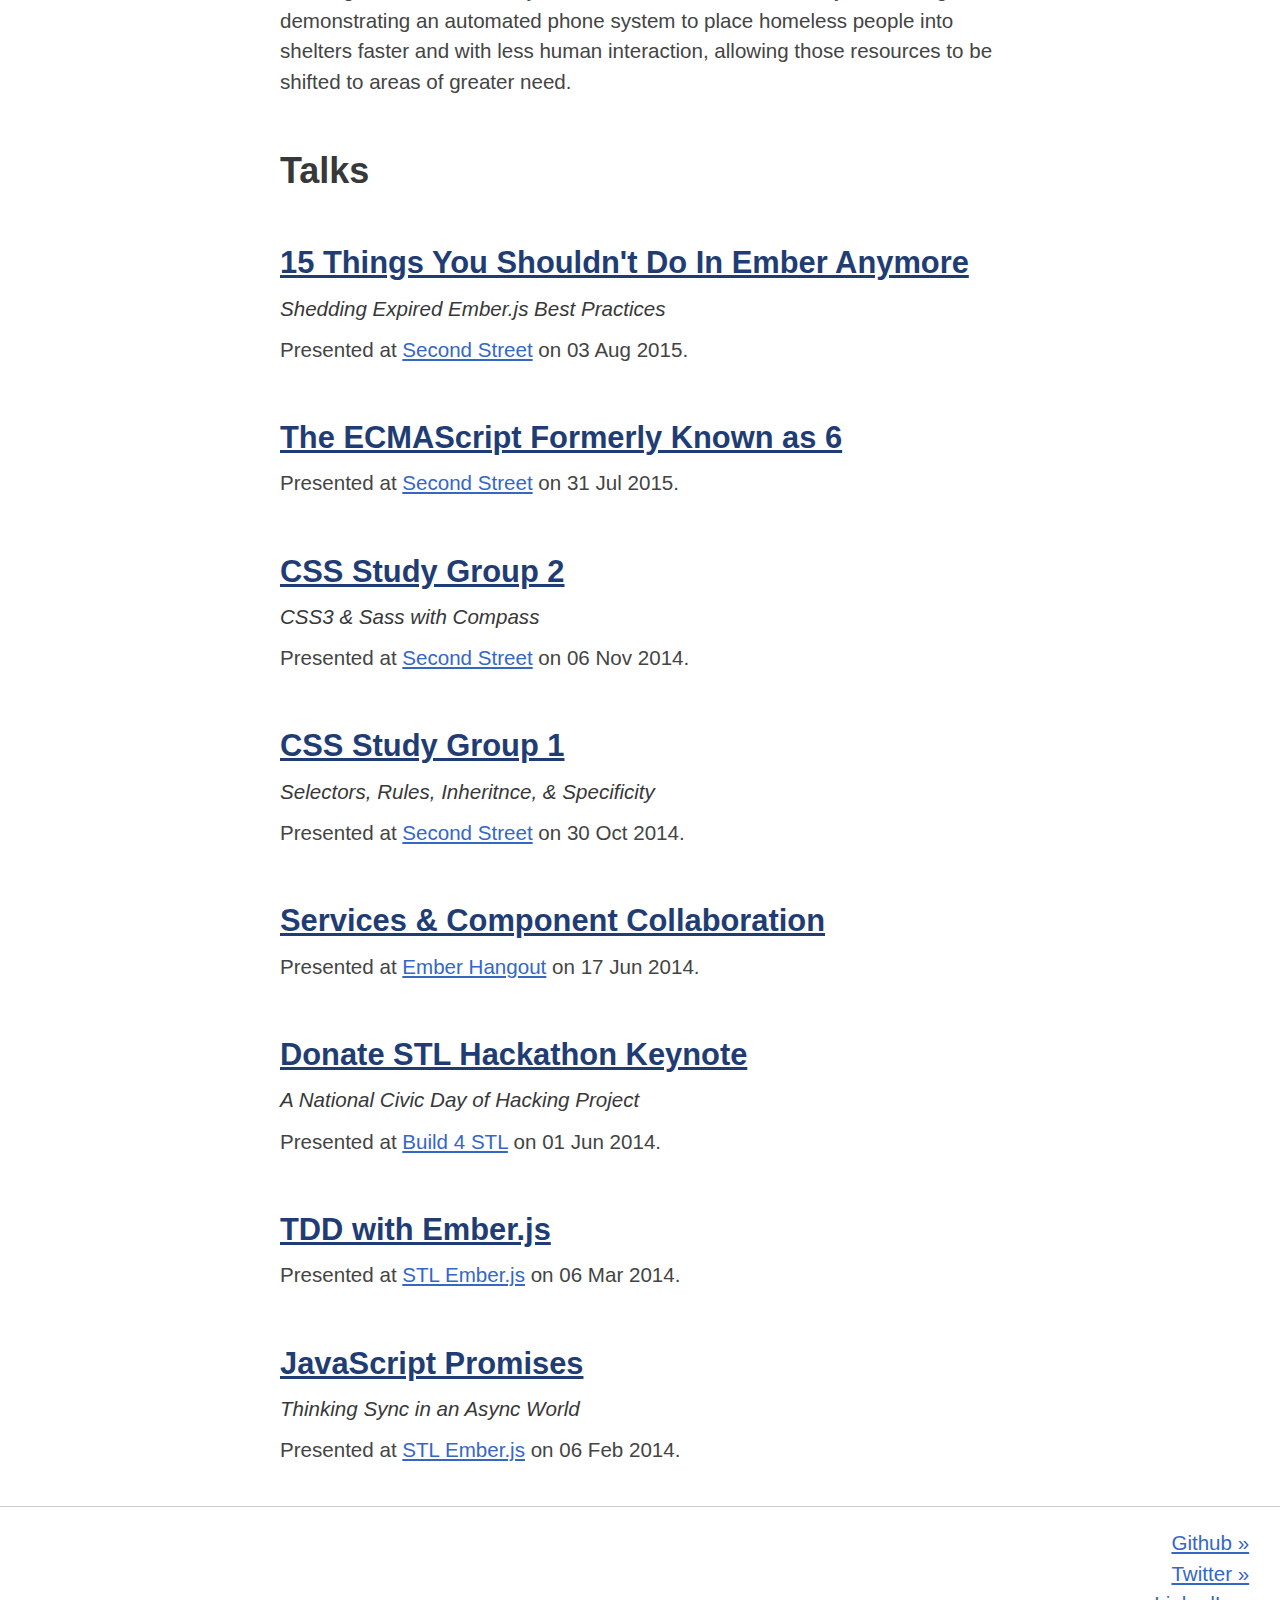
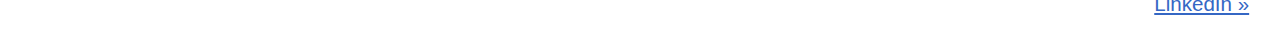
==== commit 6cba9343: "Remove PGP key" ====
--- a/index.html
+++ b/index.html
@@ -17,8 +17,8 @@
       </hgroup>
       <section id="contact">
         <a href="mailto:me@kerricklong.com" class="email">me@kerricklong.com</a>
-        <a href="./06DFCD97.asc" class="key">PGP key 06DFCD97</a>
-        <a href="https://twitter.com/KerrickLong" class="url">@KerrickLong</a>
+        <a href="https://github.com/Kerrick" class="url">GitHub</a>
+        <a href="https://twitter.com/KerrickLong" class="url">Twitter</a>
       </section>
     </header>
     <section id="blog-posts">
